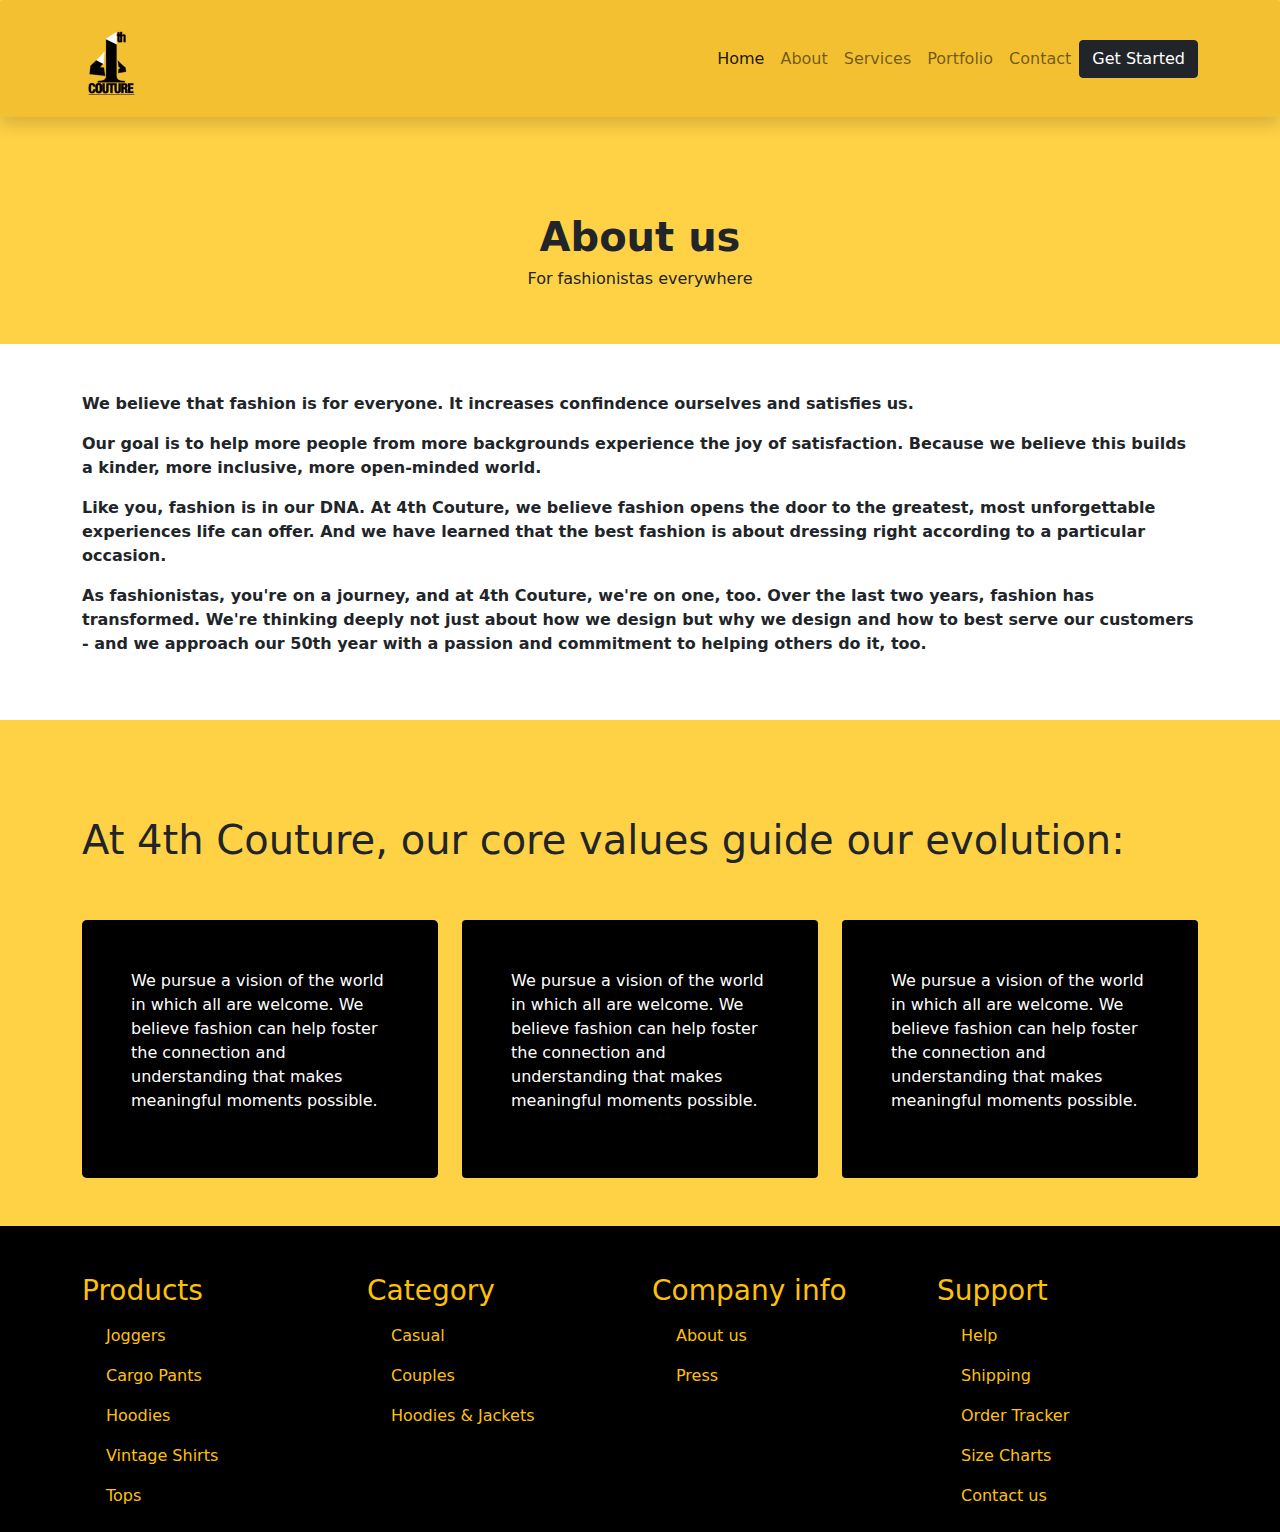
==== about.html @ 700fd644 "First Commit" ====
<!DOCTYPE html>
<html lang="en">
<head>
    <meta charset="UTF-8">
    <meta http-equiv="X-UA-Compatible" content="IE=edge">
    <meta name="viewport" content="width=device-width, initial-scale=1.0">
    <title>About us</title>
    <link rel="stylesheet" href="css/bootstrap.min.css">
    <link rel="stylesheet" href="css/style.css">
</head>
<body>
    <div id="heroSection"  class="bg-warning bg-opacity-75">
        <nav class="navbar navbar-expand-lg navbar-light bg-light shadow p-3 mb-5 bg-body rounded">
            <div class="container">
                <a class="navbar-brand logo" href="index.html"><img src="img/logo.png"></a>
                <button class="navbar-toggler" type="button" data-bs-toggle="collapse"
                    data-bs-target="#navbarSupportedContent" aria-controls="navbarSupportedContent"
                    aria-expanded="false" aria-label="Toggle navigation">
                    <span class="navbar-toggler-icon"></span>
                </button>
                <div class="collapse navbar-collapse" id="navbarSupportedContent">
                    <ul class="navbar-nav ms-auto mb-2 mb-lg-0">
                        <li class="nav-item">
                            <a class="nav-link active" aria-current="page" href="index.html">Home</a>
                        </li>
                        <li class="nav-item">
                            <a class="nav-link" href="about.html">About</a>
                        </li>
                        <li class="nav-item">
                            <a class="nav-link" href="#">Services</a>
                        </li>
                        <li class="nav-item">
                            <a class="nav-link" href="#">Portfolio</a>
                        </li>
                        <li class="nav-item">
                            <a class="nav-link" href="contact-us.html">Contact</a>
                        </li>
                    </ul>
                    <button class="btn btn-dark" type="button">Get Started</button>
                </div>
            </div>
        </nav>
        <div id="aboutSection" class="text-center py-5">
            <h1 class="fw-bolder fs-1">About us</h1>
            <h2 class="fs-6">For fashionistas everywhere</h2>
        </div>
        <div id="misionSection" class="bg-light">
            <div class="container py-5 fw-bold">
                <p>We believe that fashion is for everyone. It increases confindence ourselves and satisfies us.</p>
                <p>Our goal is to help more people from more backgrounds experience the joy of satisfaction. Because we believe this builds a kinder, more inclusive, more open-minded world.</p>
                <p>Like you, fashion is in our DNA. At 4th Couture, we believe fashion opens the door to the greatest, most unforgettable experiences life can offer. And we have learned that the best fashion is about dressing right according to a particular occasion.</p>
                <p>As fashionistas, you're on a journey, and at 4th Couture, we're on one, too. Over the last two years, fashion has transformed. We're thinking deeply not just about how we design but why we design and how to best serve our customers - and we approach our 50th year with a passion and commitment to helping others do it, too.</p>
            </div>
        </div>
        <div id="visionSection" class="py-5">
            <div class="container">
                <h1 class="py-5">At 4th Couture, our core values guide our evolution:</h1>
                <div class="row">
                    <div class="col-lg-4">
                        <div class="card bg-black text-white py-5 px-5 rounded-3">
                            <p>We pursue a vision of the world in which all are welcome. We believe fashion can help foster the connection and understanding that makes meaningful moments possible.</p>
                        </div>
                    </div>
                    <div class="col-lg-4">
                        <div class="card bg-black text-white py-5 px-5">
                            <p>We pursue a vision of the world in which all are welcome. We believe fashion can help foster the connection and understanding that makes meaningful moments possible.</p>
                        </div>
                    </div>
                    <div class="col-lg-4">
                        <div class="card bg-black text-white py-5 px-5">
                            <p>We pursue a vision of the world in which all are welcome. We believe fashion can help foster the connection and understanding that makes meaningful moments possible.</p>
                        </div>
                    </div>
                </div>
            </div>
        </div>
        <div id="ctaSection">
            <div class="container">

            </div>
        </div>
        <div id="footer" class="pt-5 bg-black text-warning" >
            <div class="container">
                <div class="row">
                    <div class="col-lg-3">
                        <h3>Products</h3>
                        <ul class="list-unstyled ps-4">
                            <li class="py-2">Joggers</li>
                            <li class="py-2">Cargo Pants</li>
                            <li class="py-2">Hoodies</li>
                            <li class="py-2">Vintage Shirts</li>
                            <li class="py-2">Tops</li>
                        </ul>
                    </div>
                    <div class="col-lg-3">
                        <h3>Category</h3>
                        <ul class="list-unstyled ps-4">
                            <li class="py-2">Casual</li>
                            <li class="py-2">Couples</li>
                            <li class="py-2">Hoodies & Jackets</li>
                        </ul>
                    </div>
                    <div class="col-lg-3">
                        <h3>Company info</h3>
                        <ul class="list-unstyled ps-4">
                            <li class="py-2">About us</li>
                            <li class="py-2">Press</li>
                        </ul>
                    </div>
                    <div class="col-lg-3">
                        <h3>Support</h3>
                        <ul class="list-unstyled ps-4">
                            <li class="py-2">Help</li>
                            <li class="py-2">Shipping</li>
                            <li class="py-2">Order Tracker</li>
                            <li class="py-2">Size Charts</li>
                            <li class="py-2">Contact us</li>
                        </ul>
                    </div>
                </div>
                <div>
    
                </div>
            </div>
        </div>
    </div>

    <script src="js/bootstrap.min.js"></script>
</body>
</html>
---- css/style.css ----
* {
    margin: 0;
    padding: 0;
    box-sizing: border-box;
}

.navbar-light {
    background-color: #f3c031 !important;
}

.bg-light {
    background-color: #f3c031 !important;
}

.bg-image {
    background-image: url(../img/4th\ couture.jpg);
    background-repeat: no-repeat;
    background-size: cover;
    position: relative;
}

#misionSection {
    background-color: white !important;
}

#categorySection .col-lg-6 {
    position: relative;
}

#categorySection a {
    position: absolute;
    top: 550px;
    left: 200px;
}

#categorySection a:hover {
    color: #f3c031;
    background-color: black;
}
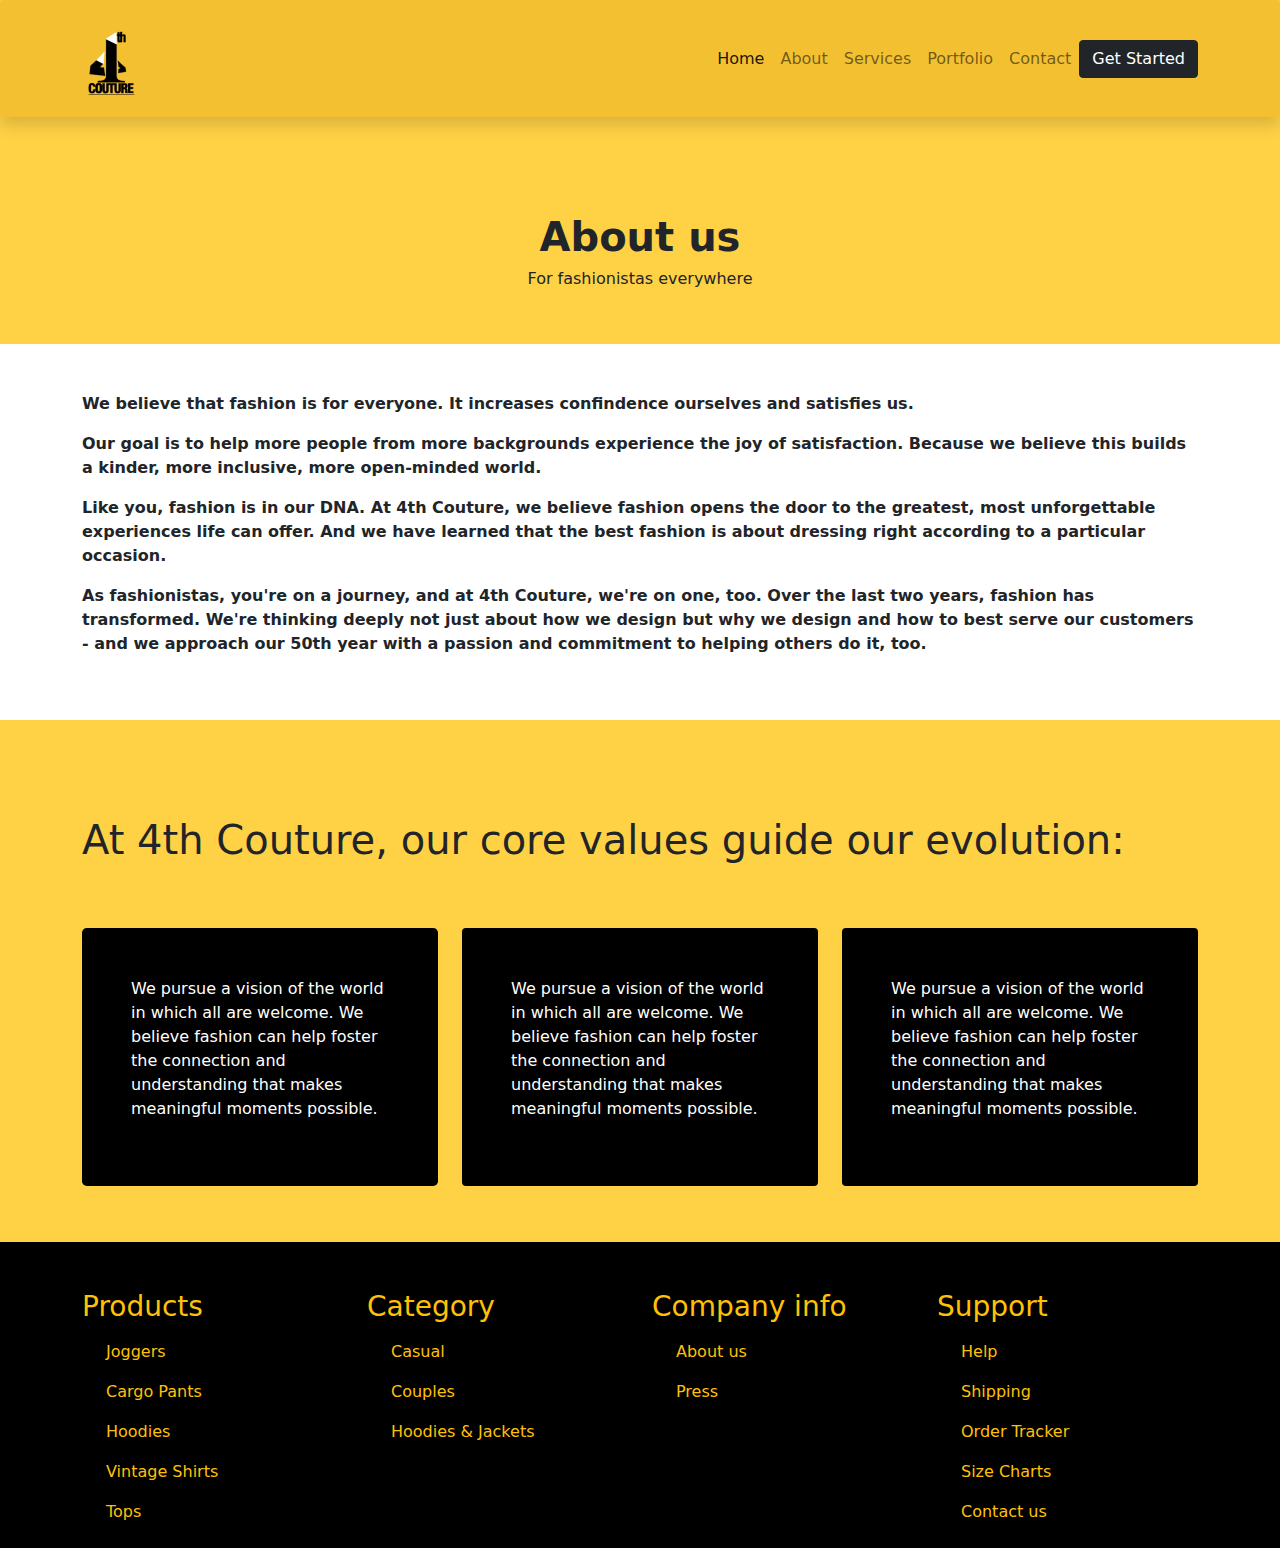
==== commit 7bece791: "final commit" ====
--- a/about.html
+++ b/about.html
@@ -56,17 +56,17 @@
             <div class="container">
                 <h1 class="py-5">At 4th Couture, our core values guide our evolution:</h1>
                 <div class="row">
-                    <div class="col-lg-4">
+                    <div class="col-lg-4 py-2">
                         <div class="card bg-black text-white py-5 px-5 rounded-3">
                             <p>We pursue a vision of the world in which all are welcome. We believe fashion can help foster the connection and understanding that makes meaningful moments possible.</p>
                         </div>
                     </div>
-                    <div class="col-lg-4">
+                    <div class="col-lg-4 py-2">
                         <div class="card bg-black text-white py-5 px-5">
                             <p>We pursue a vision of the world in which all are welcome. We believe fashion can help foster the connection and understanding that makes meaningful moments possible.</p>
                         </div>
                     </div>
-                    <div class="col-lg-4">
+                    <div class="col-lg-4 py-2">
                         <div class="card bg-black text-white py-5 px-5">
                             <p>We pursue a vision of the world in which all are welcome. We believe fashion can help foster the connection and understanding that makes meaningful moments possible.</p>
                         </div>
--- a/css/style.css
+++ b/css/style.css
@@ -23,17 +23,3 @@
     background-color: white !important;
 }
 
-#categorySection .col-lg-6 {
-    position: relative;
-}
-
-#categorySection a {
-    position: absolute;
-    top: 550px;
-    left: 200px;
-}
-
-#categorySection a:hover {
-    color: #f3c031;
-    background-color: black;
-}
